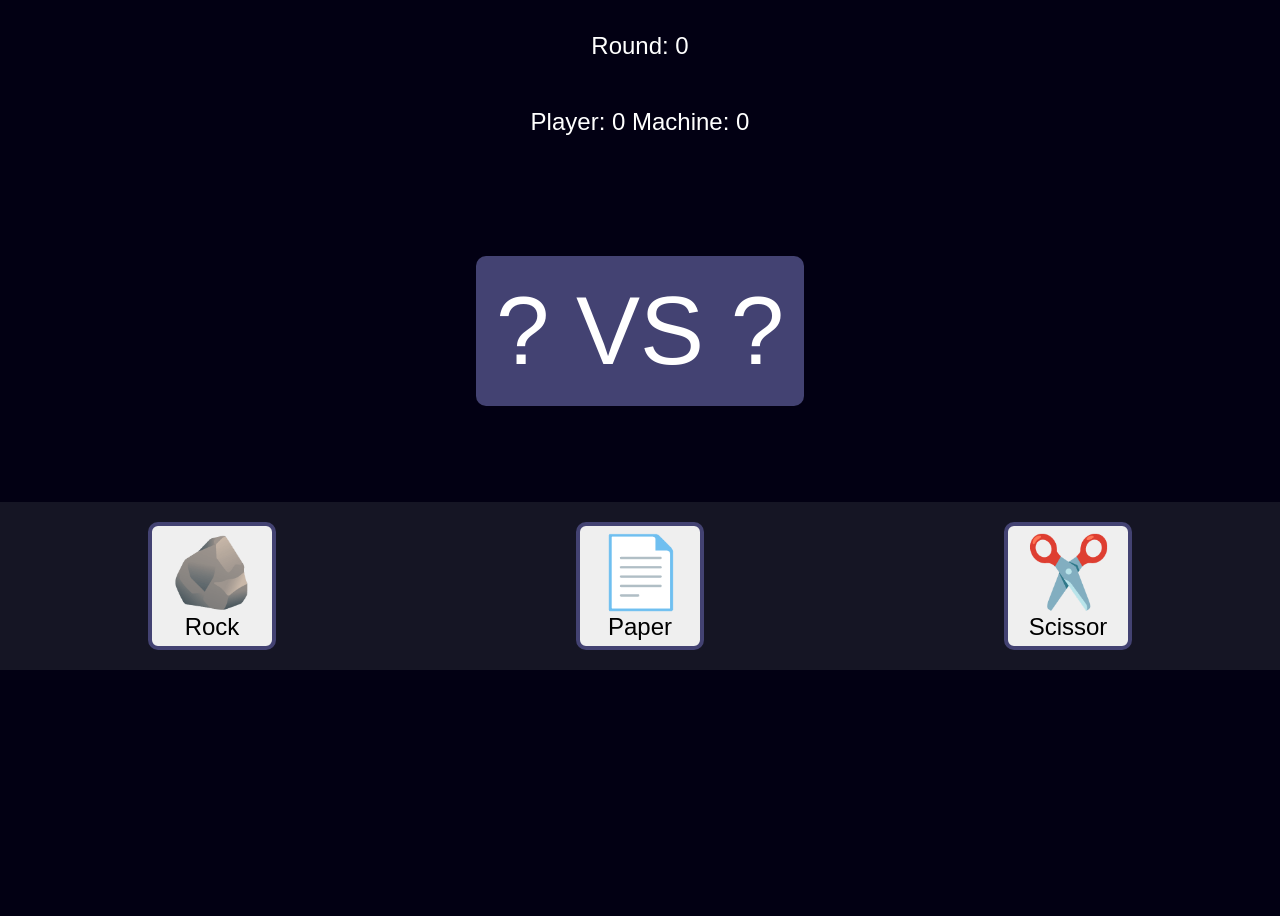
==== index.html @ f3be892f "Createad all the structure of the HTML and the CSS to put the script before, tooked 2-3 hours" ====
<!DOCTYPE html>
<html lang="pt-br">

<head>

    <meta charset="UTF-8">
    <meta name="viewport" content="width=device-width, initial-scale=1.0">
    <title> Rock paper scissors </title>
    <link rel="stylesheet" href="css/styles.css">

</head>

<body>
    
    <div id="main"> 

        <head id="header">

            <p class="result"> Round: 0 </p>

            <p class="result"> Player: 0   Machine: 0 </p>

            <p id="game"> ? VS ? </p>

        </head>

        <main id="choices">

            <button class="choice"> <strong>🪨</strong> Rock </button>
            
            <button class="choice"> <strong>📄</strong> Paper </button>

            <button class="choice"> <strong>✂️</strong> Scissor </button>

        </main>

    </div>

</body>

</html>
---- css/styles.css ----
* {
    font-family: 'Helvetica', sans-serif;
}

body {
    height: 100vh;
    background-color: #020013;
    display: flex;
    flex-direction: column;
}

#main {
    width: 100%;
    height: 100%;
    display: flex;
    align-items: center;
    flex-direction: column;
    color: white;
}

#header {
    display: flex;
    justify-content: center;
    align-items: center;
    color: white;
}

.result {
    display: flex;
    justify-content: center;
    align-items: center;
    font-size: 24px;
}

#game {
    font-size: 96px;
    background-color: #434272;
    padding: 20px;
    border-radius: 10px;
}

#choices {
    width: 100%;
    padding: 20px;
    background-color: #151524;
    display: flex;
    justify-content: space-around;
    align-items: center;
    gap: 20px;
}

.choice {
    width: 128px;
    height: 128px;
    border: 4px solid #434272;
    border-radius: 10px;
    cursor: pointer;
    overflow-wrap: break-word;
    font-size: 24px;
    transition: all 0.2s ease-in-out;
}

.choice:hover {
    border-color: #bdbaba;
    transform: scale(1.2);
}

.choice strong {
    font-size: 70px;
}
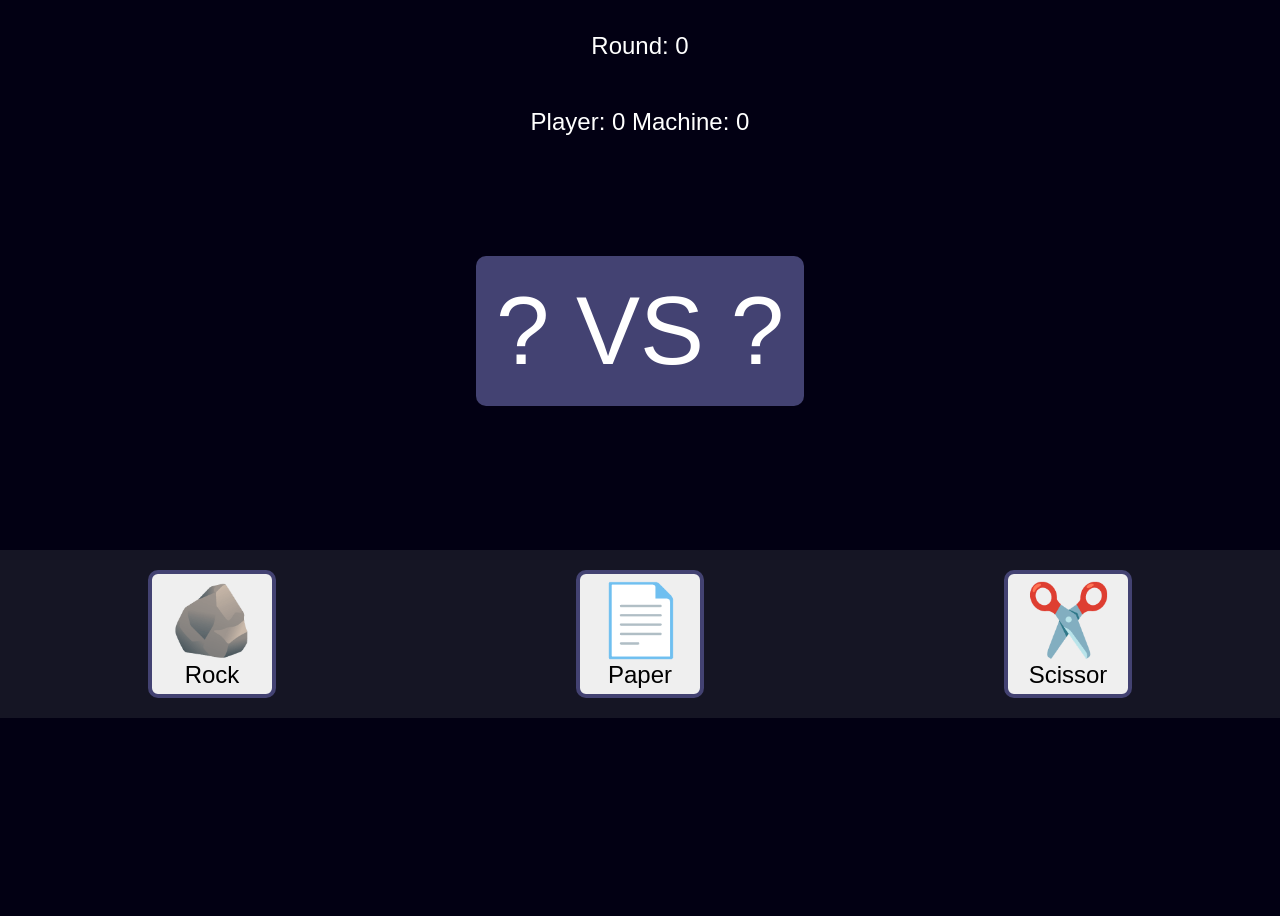
==== commit 06a28057: "Traded the terminal version to put the inside the sit" ====
--- a/index.html
+++ b/index.html
@@ -6,7 +6,7 @@
     <meta charset="UTF-8">
     <meta name="viewport" content="width=device-width, initial-scale=1.0">
     <title> Rock paper scissors </title>
-    <link rel="stylesheet" href="css/styles.css">
+    <link rel="stylesheet" href="css/styleindex.css">
 
 </head>
 
@@ -14,28 +14,31 @@
     
     <div id="main"> 
 
-        <head id="header">
+        <header id="header">
 
-            <p class="result"> Round: 0 </p>
+            <p class="result" id="round"> Round: 0 </p>
 
-            <p class="result"> Player: 0   Machine: 0 </p>
+            <p class="result" id="score"> Player: 0     Machine: 0 </p>
 
             <p id="game"> ? VS ? </p>
 
-        </head>
+            <p class="result" id="message">     </p>
+
+        </header>
 
         <main id="choices">
 
-            <button class="choice"> <strong>🪨</strong> Rock </button>
+            <button class="choice" id="🪨"> <strong>🪨</strong> Rock </button>
             
-            <button class="choice"> <strong>📄</strong> Paper </button>
+            <button class="choice" id="📄"> <strong>📄</strong> Paper </button>
 
-            <button class="choice"> <strong>✂️</strong> Scissor </button>
+            <button class="choice" id="✂️"> <strong>✂️</strong> Scissor </button>
 
         </main>
 
     </div>
 
+    <script src="script.js"></script>
 </body>
 
 </html>
--- a/css/styleindex.css
+++ b/css/styleindex.css
@@ -0,0 +1,71 @@
+* {
+    font-family: 'Helvetica', sans-serif;
+}
+
+body {
+    height: 100vh;
+    background-color: #020013;
+    display: flex;
+    flex-direction: column;
+}
+
+#main {
+    width: 100%;
+    height: 100%;
+    display: flex;
+    align-items: center;
+    flex-direction: column;
+    color: white;
+}
+
+#header {
+    display: flex;
+    justify-content: center;
+    align-items: center;
+    flex-direction: column;
+    color: white;
+}
+
+.result {
+    display: flex;
+    justify-content: center;
+    align-items: center;
+    font-size: 24px;
+}
+
+#game {
+    font-size: 96px;
+    background-color: #434272;
+    padding: 20px;
+    border-radius: 10px;
+}
+
+#choices {
+    width: 100%;
+    padding: 20px;
+    background-color: #151524;
+    display: flex;
+    justify-content: space-around;
+    align-items: center;
+    gap: 20px;
+}
+
+.choice {
+    width: 128px;
+    height: 128px;
+    border: 4px solid #434272;
+    border-radius: 10px;
+    cursor: pointer;
+    overflow-wrap: break-word;
+    font-size: 24px;
+    transition: all 0.2s ease-in-out;
+}
+
+.choice:hover {
+    border-color: #bdbaba;
+    transform: scale(1.2);
+}
+
+.choice strong {
+    font-size: 70px;
+}
